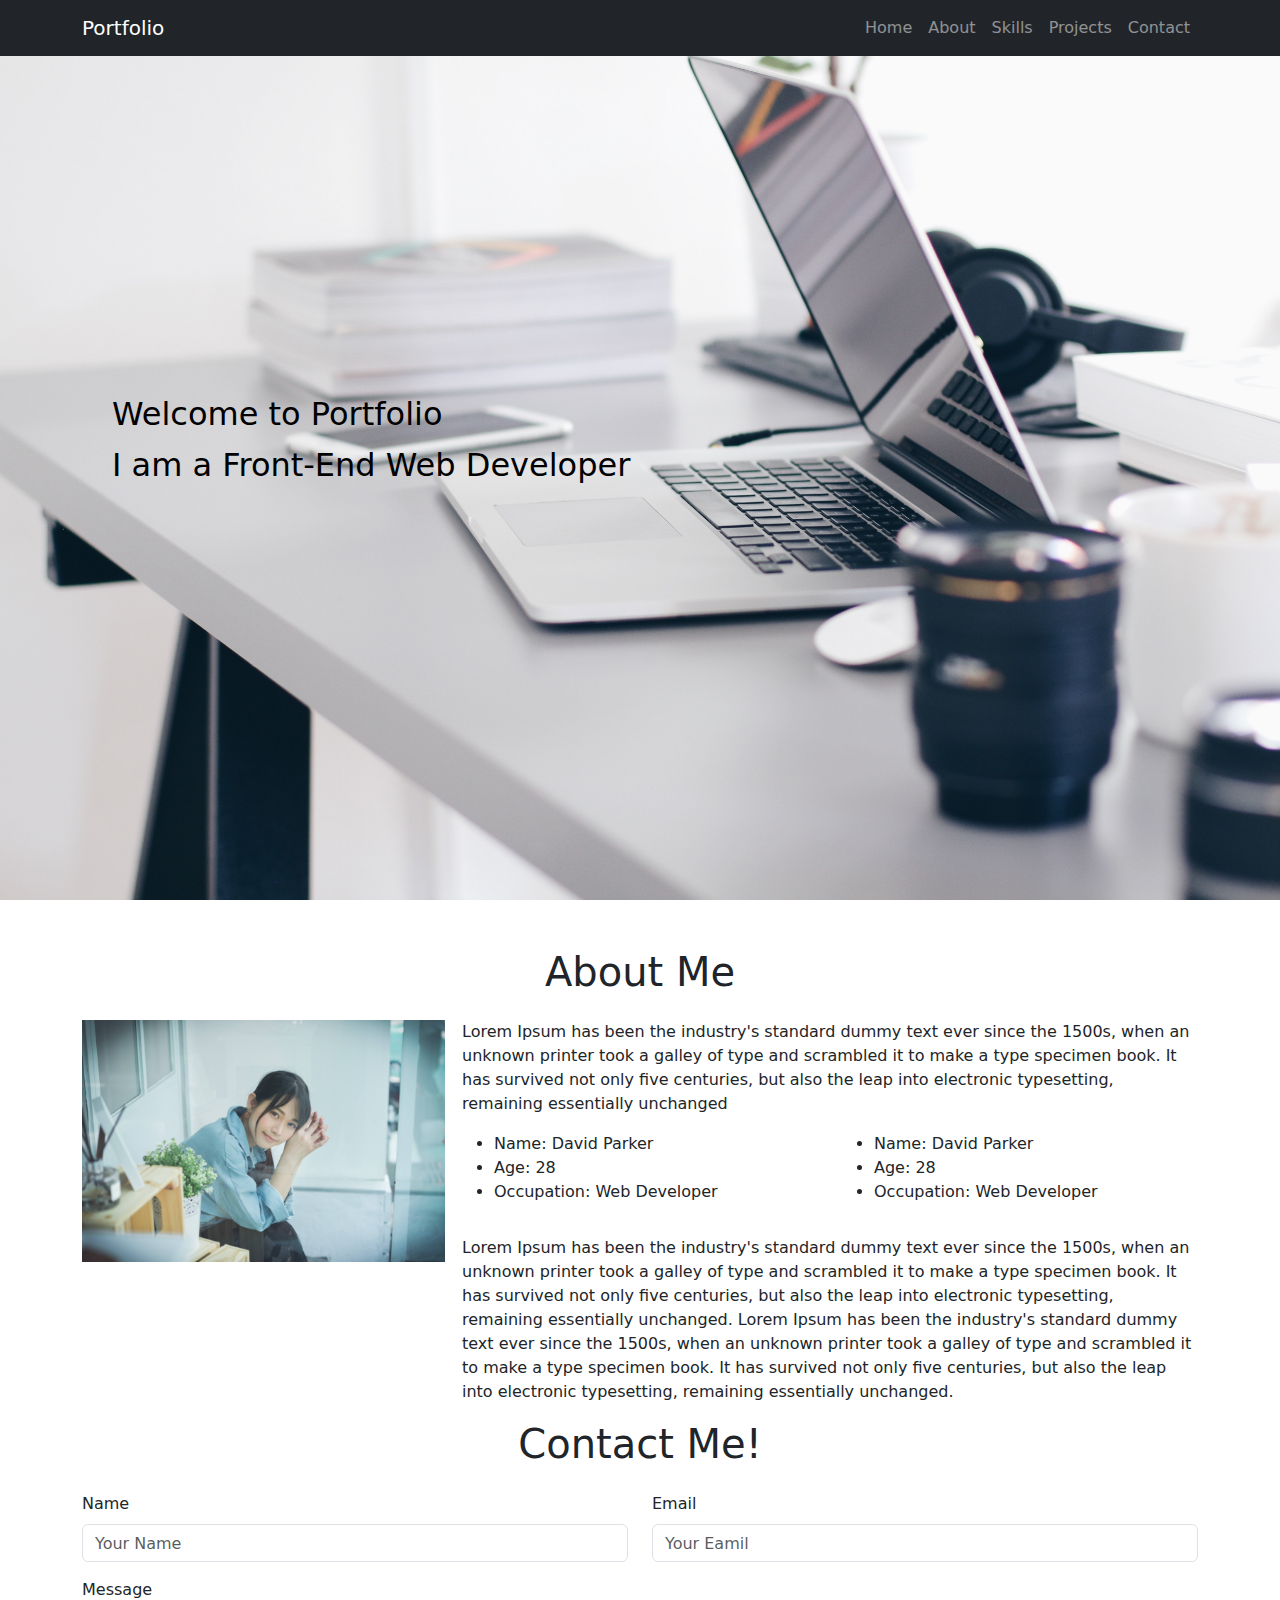
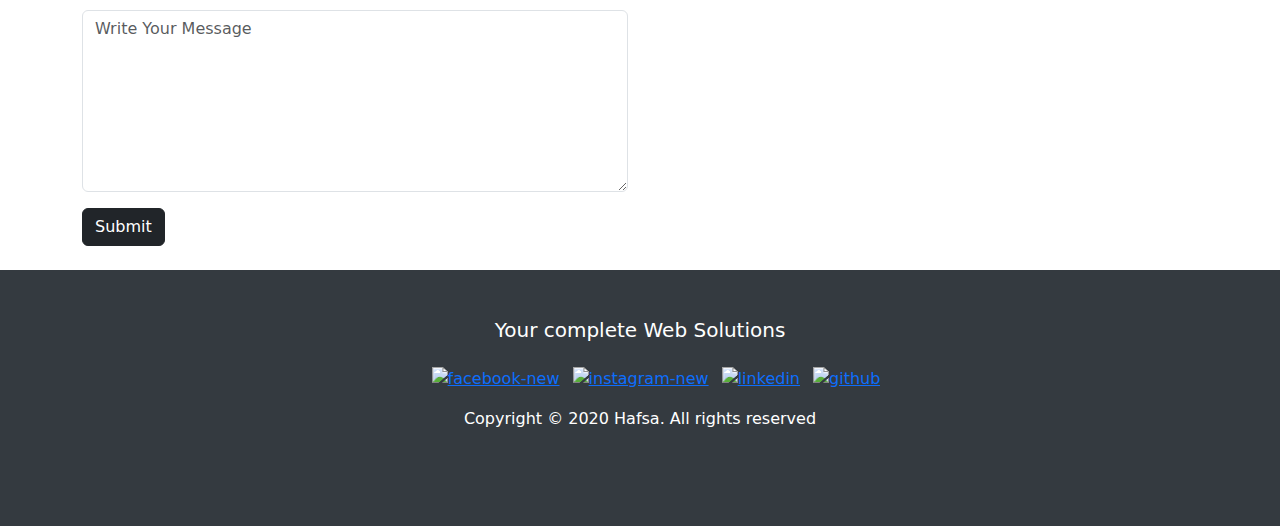
==== index.html @ 157a2142 "first commit" ====
<!DOCTYPE html>
<html lang="en">

<head>
    <meta charset="UTF-8">
    <meta name="viewport" content="width=device-width, initial-scale=1.0">
    <title>Portfolio</title>
    
    <link rel="stylesheet" href="https://cdn.jsdelivr.net/npm/bootstrap@4.6.2/dist/css/bootstrap.min.css">
    <script src="https://cdn.jsdelivr.net/npm/jquery@3.6.4/dist/jquery.slim.min.js"></script>
    <script src="https://cdn.jsdelivr.net/npm/popper.js@1.16.1/dist/umd/popper.min.js"></script>
    <script src="https://cdn.jsdelivr.net/npm/bootstrap@4.6.2/dist/js/bootstrap.bundle.min.js"></script>
    <link href="https://cdn.jsdelivr.net/npm/bootstrap@5.2.3/dist/css/bootstrap.min.css" rel="stylesheet">
    <script src="https://cdn.jsdelivr.net/npm/bootstrap@5.2.3/dist/js/bootstrap.min.js"></script>
    <link rel="stylesheet" href="style.css">
</head>

<body>
    <nav class="navbar navbar-expand-lg bg-dark navbar-dark fixed-top navbarScroll">
        <div class="container">
            <a class="navbar-brand" href="#">Portfolio</a>
            <button class="navbar-toggler" type="button" data-bs-toggle="collapse"
                data-bs-target="#navbarSupportedContent" aria-controls="navbarSupportedContent" aria-expanded="false"
                aria-label="Toggle navigation">
                <span class="navbar-toggler-icon"></span>
            </button>
            <div class="collapse navbar-collapse" id="navbarSupportedContent">
                <ul class="navbar-nav ms-auto text-counter">
                    <li class="nav-item">
                        <a class="nav-link" href="index.html">Home</a>
                    </li>
                    <li class="nav-item">
                        <a class="nav-link" href="#about">About</a>
                    </li>
                    <li class="nav-item">
                        <a class="nav-link" href="skills.html">Skills</a>
                    </li>
                    <li class="nav-item">
                        <a class="nav-link" href="project.html">Projects</a>
                    </li>
                    <li class="nav-item">
                        <a class="nav-link" href="#contact">Contact</a>
                    </li>
                </ul>
            </div>
        </div>
    </nav>

    <section class="bgimage" id="home">
        <div class="container-fluid">
            <div class="row">
                <div class="col-lg-12 col-md-12 col-sm-12 col-xs-12 hero-text">
                    <h2 class="hero_title">Welcome to Portfolio</h2>
                    <p class="hero_desc">I am a Front-End Web Developer</p>
                </div>
            </div>
        </div>
    </section>
    <!-- About section -->
    <section id="about">
        <div class="container mt-4 pt-4">
            <h1 class="text-center">About Me</h1>
            <div class="row mt-4">
                <div class="col-lg-4">
                    <img src="Images/girl.jpg" class="imageAboutPage" alt="">
                </div>

                <div class="col-lg-8">
                    <p> Lorem Ipsum has been the industry's standard dummy text ever since the 1500s, when an unknown
                        printer took a galley of type and scrambled it to make a type specimen book. It has survived not
                        only five centuries, but also the leap into electronic typesetting, remaining essentially
                        unchanged

                    </p>
                    <div class="row mt-3">
                        <div class="col-md-6">
                            <ul>
                                <li>Name: David Parker</li>
                                <li>Age: 28</li>
                                <li>Occupation: Web Developer</li>

                            </ul>
                        </div>
                        <div class="col-md-6">
                            <ul>
                                <li>Name: David Parker</li>
                                <li>Age: 28</li>
                                <li>Occupation: Web Developer</li>

                            </ul>
                        </div>
                    </div>
                    <div class="row mt-3">
                        <p> Lorem Ipsum has been the industry's standard dummy text ever since the 1500s, when an
                            unknown printer took a galley of type and scrambled it to make a type specimen book. It has
                            survived not only five centuries, but also the leap into electronic typesetting, remaining
                            essentially unchanged.
                            Lorem Ipsum has been the industry's standard dummy text ever since the 1500s, when an
                            unknown printer took a galley of type and scrambled it to make a type specimen book. It has
                            survived not only five centuries, but also the leap into electronic typesetting, remaining
                            essentially unchanged.
                        </p>
                    </div>
                </div>
            </div>
    </section>
    <!-- About Section Ends -->

    <!-- Skills Section -->
    <!--Project Section Ends-->

    <!-- contact section -->
    <section class="mt-0 mb-4" id="contact">
        <div class="container">
            <div class="row">
                <div class="col-12 text-center">
                    <h1 class="mb-4">Contact Me!</h1>
                </div>
                <div class="col-12 text-left">
                    <div class="row">
                        <div class="col-sm-6 form-group">
                            <label for="name">Name</label>
                            <input type="text" class="form-control" placeholder="Your Name" id="name">
                        </div>
                        <div class="col-sm-6 form-group">
                            <label for="email">Email</label>
                            <input type="email" class="form-control" placeholder="Your Eamil" id="email">
                        </div>
                        <div class="col-sm-6 form-group">
                            <label for="message">Message</label>
                            <textarea id="message" class="form-control" rows="7" placeholder="Write Your Message"></textarea>
                        </div>
                    </div>
                </div>
                <div class="col-12 text-left">
                    <button type="button" class="btn btn-x1 btn-dark">Submit</button>
                </div>
            </div>
        </div>
    </section> 
    <!-- Contact Section Ends-->

    <!-- Footer Section -->
    <footer class="text-center pt-5">
        <div class="container">
            <h5 class="para">Your complete Web Solutions</h5>
            <div class="pt-3" id="icons">

                <ul>
                    <li class="list-inline-item">    
                        <a href="#"><img width="48" height="48" src="https://img.icons8.com/fluency/48/facebook-new.png" alt="facebook-new"/></a>
                    </li>
                    <li class="list-inline-item">
                        <a href="#"><img width="48" height="48" src="https://img.icons8.com/fluency/48/instagram-new.png" alt="instagram-new"/></a>
                    </li>
                    </li>
                    <li class="list-inline-item">
                        <a href="#"><img width="48" height="48" src="https://img.icons8.com/fluency/48/linkedin.png" alt="linkedin"/></a>
                    </li>
                    <li class="list-inline-item">
                        <a href="#"><img width="64" height="64" src="https://img.icons8.com/glyph-neue/64/github.png" alt="github"/></a>
                    </li>
                </ul>
            </div>
        </div>
        <div class="para">
            <p>Copyright © 2020 Hafsa. All rights reserved</p>
        </div>
    </footer>
    <!-- Footer Section Ends -->

    <script src="https://cdn.jsdelivr.net/npm/@popperjs/core@2.11.8/dist/umd/popper.min.js" integrity="sha384-I7E8VVD/ismYTF4hNIPjVp/Zjvgyol6VFvRkX/vR+Vc4jQkC+hVqc2pM8ODewa9r" crossorigin="anonymous"></script>
    <script src="https://cdn.jsdelivr.net/npm/bootstrap@5.3.1/dist/js/bootstrap.min.js" integrity="sha384-Rx+T1VzGupg4BHQYs2gCW9It+akI2MM/mndMCy36UVfodzcJcF0GGLxZIzObiEfa" crossorigin="anonymous"></script>
    
</body>
</html>
---- style.css ----
/* hero background image  */
.bgimage {
    height:100vh;
    width: 100%;
    background: url('Images/laptop.jpg');
    background-size:cover;
    /* position: relative; */
}
 /* text css above hero image */
.hero_title {
    font-size: 10rem;
}
.hero_desc {
    font-size: 10rem;
}
.hero-text {
    text-align: center;
    position: absolute;
    top: 50%;
    left: 50%;
    transform: translate(-50%, -50%);
    color: white;
}
 /* about section image css  */
.imageAboutPage {
    width: 100%;
}
.card-img-top{
    width: 2rem;
    height: 25rem;
}

/* Basic Properties */
* {
    margin: 0;
    padding: 0;
}

/* hero background image */
.bgimage {
    height:100vh;
    background: url('Images/laptop.jpg');
    background-size:cover;
    position:relative;
}
/* text css above hero image*/
.hero_title {
    font-size: 2rem;
    text-align: left;
    margin-left: 100px;
}
.hero_desc {
    font-size: 2rem;
    text-align: left;
    margin-left: 100px;
}
.hero-text {
    text-align: center;
    position: absolute;
    top: 50%;
    left: 50%;
    transform: translate(-50%, -50%);
    color: black;
}
/* about section image css */
.imageAboutPage {
    width: 102%;
}

/* skills section */
#skills {
    margin: auto;
    width: 1100px;
    padding: 100px 0;
}
#skills h1 {
    text-align: center;
    font-size: 40px;
    font-weight: 600;
}
.content {
    display: flex;
    align-items: center;
    margin-top: 50px;
}
.left {
    width: 50%;
}
.left h1 {
    text-align: left;
    font-size: 30px;
}
.left p {
    font-size: 18px;
    margin: 25px 0px;
}
.left a {
    background-color: crimson;
    color: white;
    padding: 8px 16px;
    border: 2px solid crimson;
    border-radius: 6px;
    transition: all 0.3s ease;
    text-decoration: none;
    font-weight: 500;
}
.left a:hover {
    background-color: transparent;
    color: crimson;
}
.right {
    flex: 1;
    margin-left: 30px;
}
.right .line {
    margin-bottom: 15px;
}
.right .info {
    display: flex;
    justify-content: space-between;
    align-items: center;
}
.right .info span{
    font-weight: 500;
    font-size: 18px;
}
.right .bars {
    background-color: lightgrey;
    height: 5px;
    width: 100%;
    position: relative;
}
.right .bars::before {
    content: '';
    position: absolute;
    height: 100%;
    background-color: crimson;
}
.right .html::before {
    width: 90%;
}
.right .css::before {
    width: 70%;
}
.right .js::before {
    width: 50%;
}
.right .php::before {
    width: 40%;
}

/* Project Section */
/*********PORTFOLIO SECTION PORTFOLIO SECTION*********/
.project-section {
	text-align: center;
	justify-content: center;
	display: flex;
}
.project-section img {
	width: 100%;
	margin-bottom: 20px;
}
/*Project heading*/
.heading-section {
	padding-bottom: 30px;
	padding-top: 80px;
}
.heading-section h2 {
	text-align: center;
	color: black;
	font-size: 40px;
	margin-bottom: 15px;
}
.heading-section p {
	font-size: 15px;
	text-align: center;
	margin-bottom: 30px;
}
.heading-borders {
	text-align: center;
	justify-content: center;
	display: flex;
}
.heading-borders span {
	border: 1px solid red;
	width: 5%;
	margin-bottom: 20px;
}
@media screen and (max-width:768px) {
	.heading-section h2 {
		font-size: 30px;
		margin-bottom: 5px;
	}
	.heading-borders span {
		width: 8%;
	}
}
@media screen and (max-width:500px) {
	.heading-borders span {
		width: 25%;
	}
	.heading-section h2 {
		font-size: 30px;
	}
}





/* Contact Section */
.contact-info {
	background: black;
	padding: 45px;
}
.contact-info h4 {
	font-size: 17px;
	margin-top: 25px;
	color: white;
	margin-bottom: 2px;
}
.contact-info p {
	font-size: 15px;
	color: #818385;
	line-height: 30px;
}
.contact-info i {
	background: #fff;
	color: black;
	height: 40px;
	border-radius: 50%;
	font-size: 17px;
	margin-right: 15px;
	margin-top: 20px;
	width: 40px;
	line-height: 40px;
	text-align: center;
}
.contact-form {
	background: white;
	padding: 45px;
	box-shadow: 0px 0px 1px 0px #484848;
}
.contact-form h2 {
	margin-top: 25px;
	font-size: 25px;
	margin-bottom: 20px;
}
.contact-form input {
	height: 45px;
}
.contact-form button {
	color: white;
	border: none;
	background: red;
	padding: 12px 30px;
	font-size: 15px;
	margin-bottom: 25px;
}
@media screen and (max-width:768px) {
	.contact-form {
		padding: 20px;
	}
	.contact-info i {
		margin-right: 5px;
	}
}
@media screen and (max-width:500px) {
	.contact-form {
		padding: 20px;
	}
	.contact-info i {
		margin-right: 5px;
	}
}
/* Contact Section */
.heading-section {
	padding-bottom: 30px;
	padding-top: 80px;
}
.heading-section h2 {
	text-align: center;
	color: black;
	font-size: 40px;
	margin-bottom: 15px;
}
.heading-section p {
	font-size: 15px;
	text-align: center;
	margin-bottom: 30px;
}
.heading-borders {
	text-align: center;
	justify-content: center;
	display: flex;
}
.heading-borders span {
	border: 1px solid red;
	width: 5%;
	margin-bottom: 20px;
}
@media screen and (max-width:768px) {
	.heading-section h2 {
		font-size: 30px;
		margin-bottom: 5px;
	}
	.heading-borders span {
		width: 8%;
	}
}
@media screen and (max-width:500px) {
	.heading-borders span {
		width: 25%;
	}
	.heading-section h2 {
		font-size: 30px;
	}
}
/* Contact Section Ends */

/* Footer Section*/
footer {
    min-height: 16rem;
    background-color: #343a40;
}
.para{
    color: white;
}
/* Footer Section Ends */
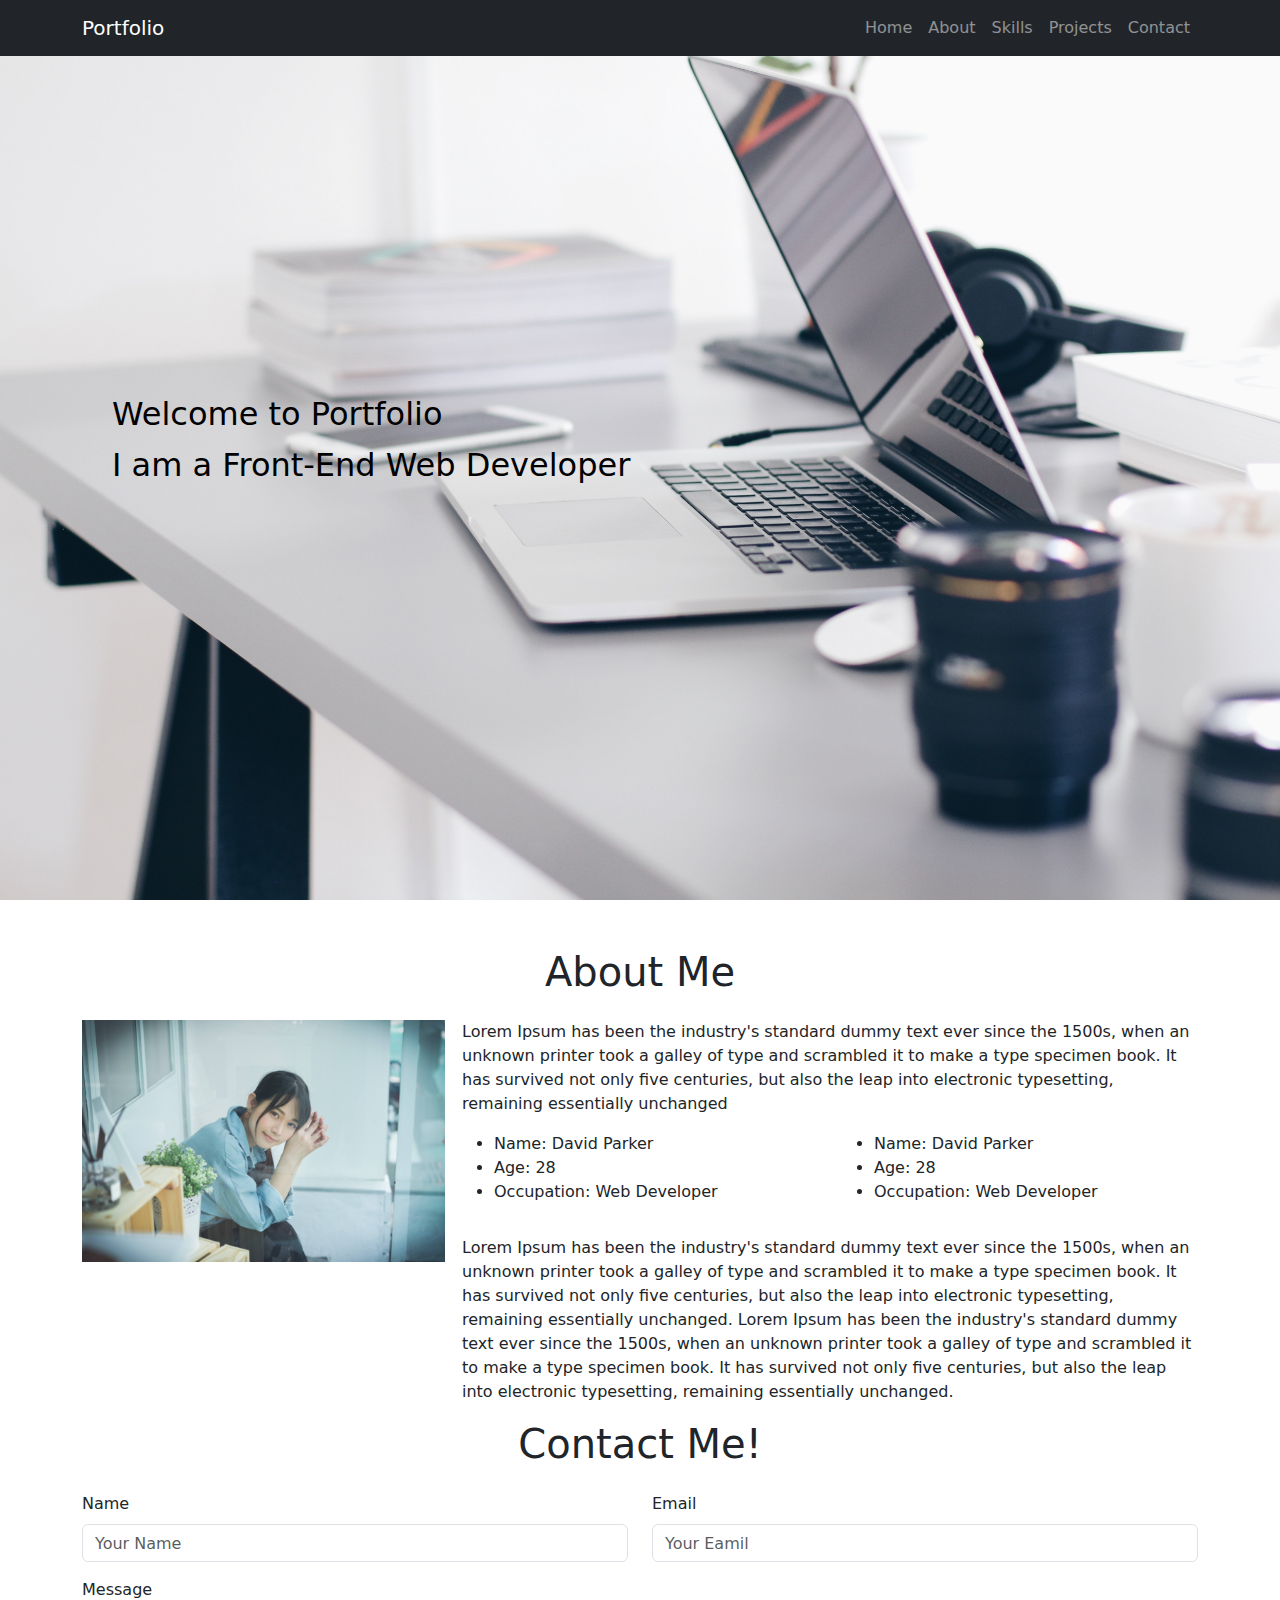
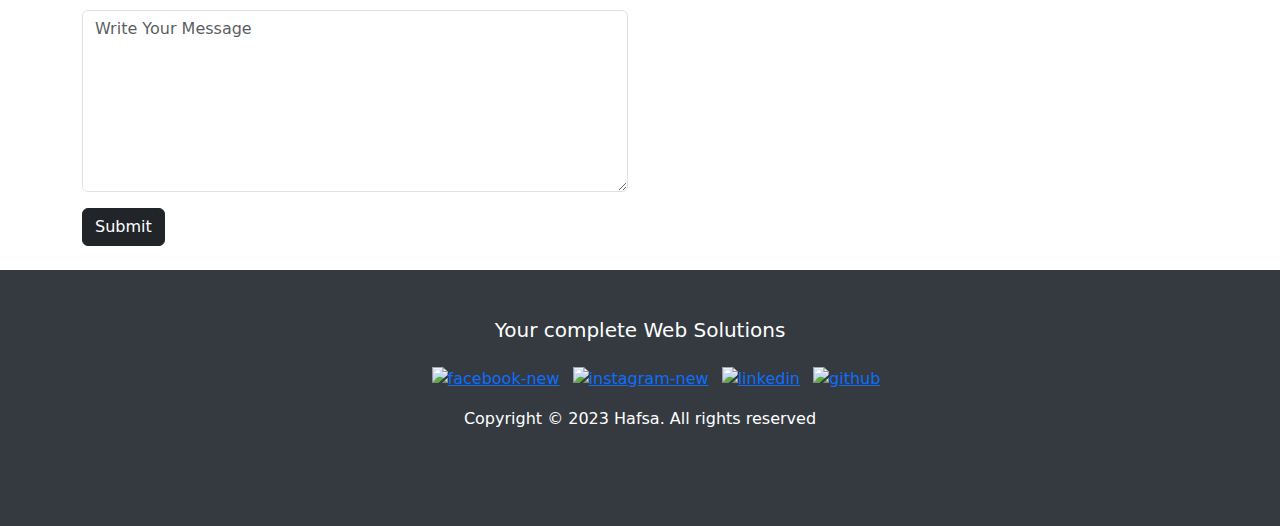
==== commit 43806dcd: "added copyrights" ====
--- a/index.html
+++ b/index.html
@@ -164,7 +164,7 @@
             </div>
         </div>
         <div class="para">
-            <p>Copyright © 2020 Hafsa. All rights reserved</p>
+            <p>Copyright © 2023 Hafsa. All rights reserved</p>
         </div>
     </footer>
     <!-- Footer Section Ends -->
